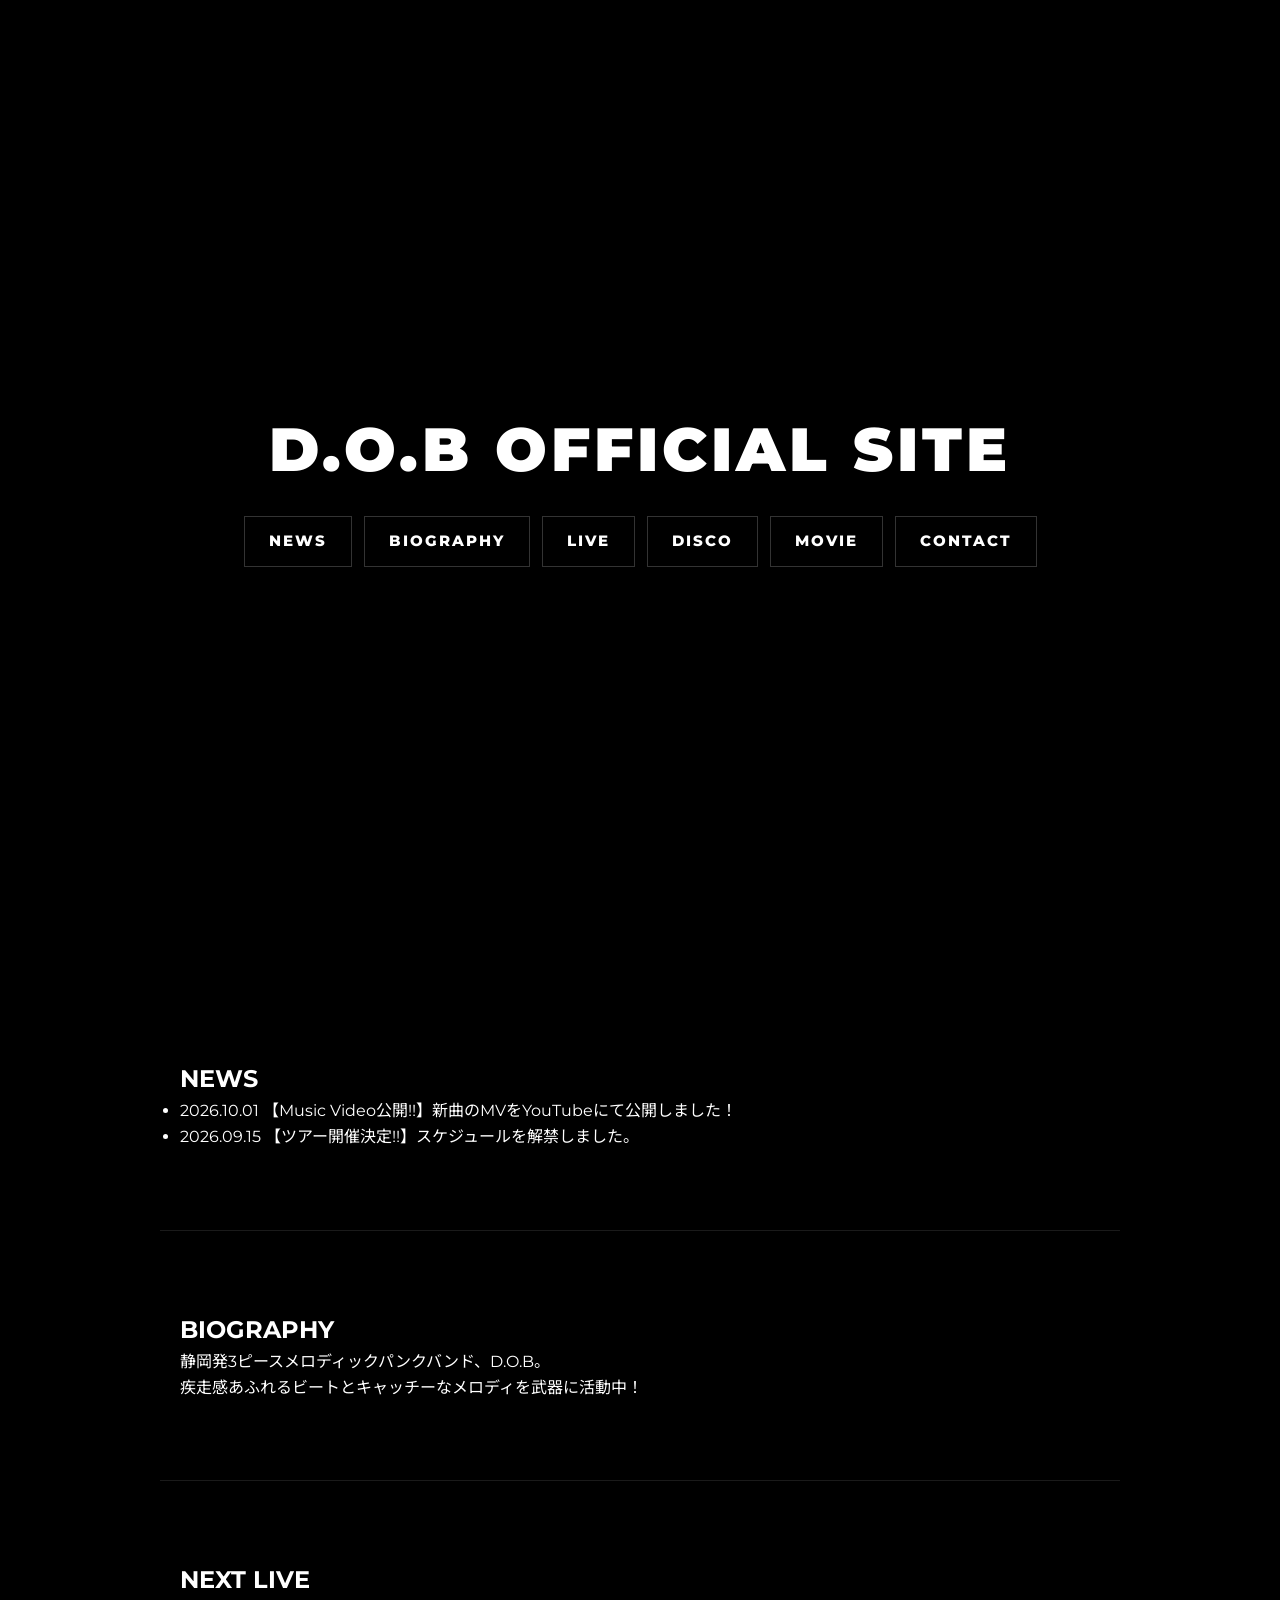
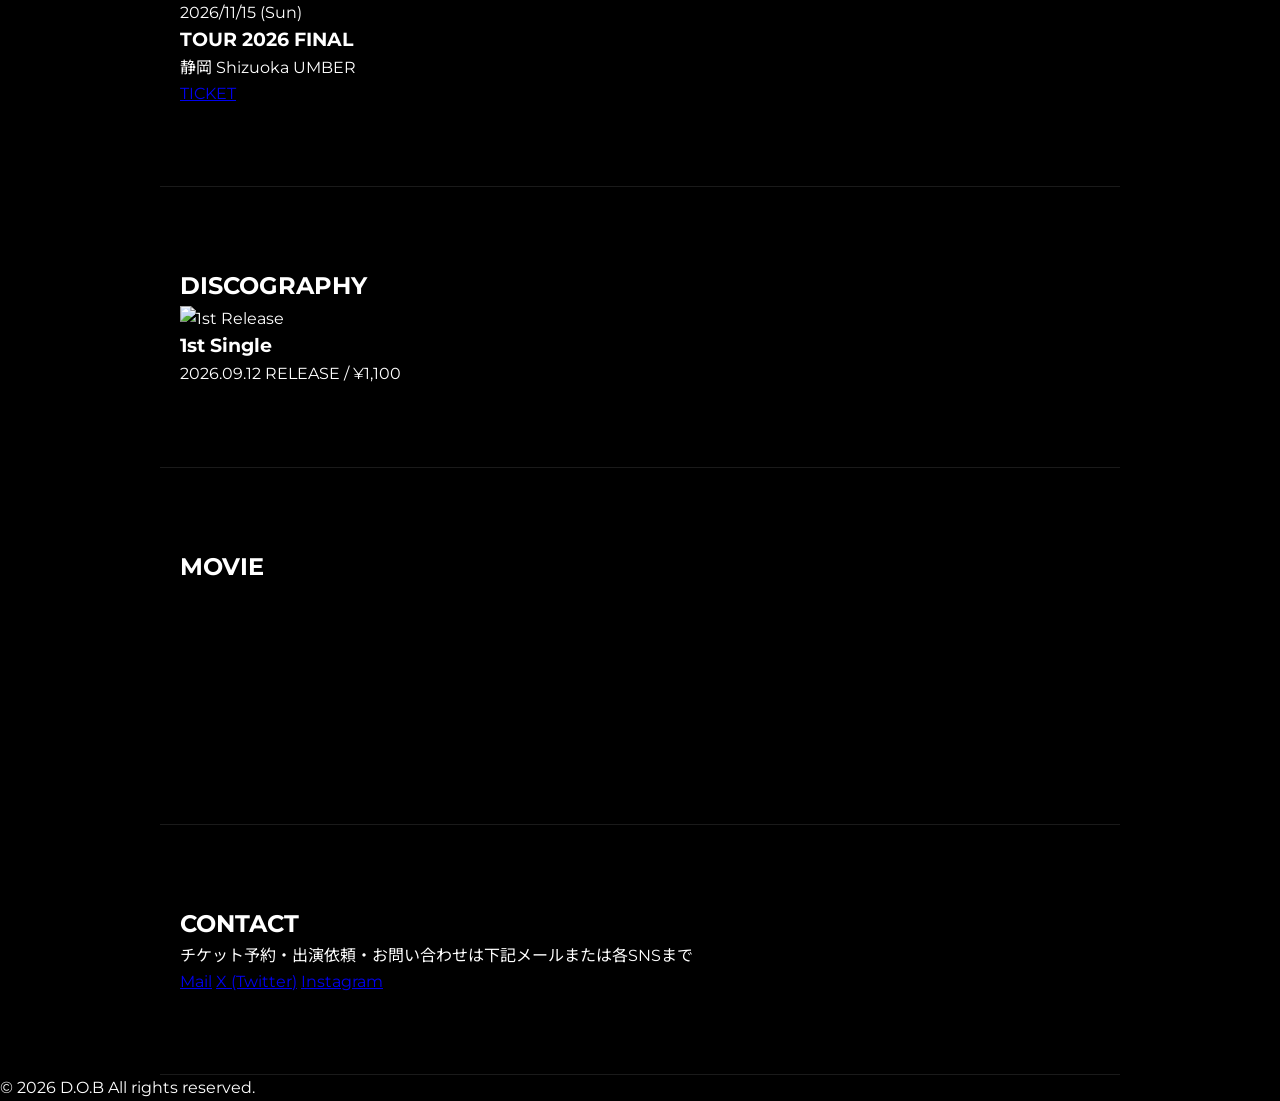
==== index.html @ 16e99653 "Add files via upload" ====
<!DOCTYPE html>
<html lang="ja">
<head>
  <meta charset="UTF-8">
  <meta name="viewport" content="width=device-width, initial-scale=1.0">
  <title>D.O.B OFFICIAL SITE</title>
  <link rel="stylesheet" href="style.css">
  <!-- Google Fonts -->
  <link rel="preconnect" href="https://fonts.googleapis.com">
  <link rel="preconnect" href="https://fonts.gstatic.com" crossorigin>
  <link href="https://fonts.googleapis.com/css2?family=Montserrat:wght@800;900&family=Noto+Sans+JP:wght@500;700&display=swap" rel="stylesheet">
</head>
<body>

  <!-- メインビジュアル（大きなバンド名 ＋ 直下に四角い黒ボタンメニュー） -->
  <section class="top-hero">
    <div class="top-content">
      <!-- メインビジュアル -->
  <section class="top-hero">
    <div class="top-content">
      <!-- 1. 一番上：D.O.B Official Site -->
      <h1 class="main-title">D.O.B Official Site</h1>
      
      <!-- 2. 直下の四角い黒ボタンメニュー -->
      <nav class="main-nav">
        <ul>
          <li><a href="#news">NEWS</a></li>
          <li><a href="#bio">BIOGRAPHY</a></li>
          <li><a href="#live">LIVE</a></li>
          <li><a href="#disco">DISCO</a></li>
          <li><a href="#movie">MOVIE</a></li>
          <li><a href="#contact">CONTACT</a></li>
        </ul>
      </nav>
    </div>
  </section>
      </nav>
    </div>
  </section>

  <!-- NEWS セクション -->
  <section id="news" class="section-container">
    <h2 class="section-title">NEWS</h2>
    <ul class="news-list">
      <li>
        <span class="news-date">2026.10.01</span>
        <span class="news-text">【Music Video公開!!】新曲のMVをYouTubeにて公開しました！</span>
      </li>
      <li>
        <span class="news-date">2026.09.15</span>
        <span class="news-text">【ツアー開催決定!!】スケジュールを解禁しました。</span>
      </li>
    </ul>
  </section>

  <!-- BIOGRAPHY セクション -->
  <section id="bio" class="section-container">
    <h2 class="section-title">BIOGRAPHY</h2>
    <p class="bio-text">
      静岡発3ピースメロディックパンクバンド、D.O.B。<br>
      疾走感あふれるビートとキャッチーなメロディを武器に活動中！
    </p>
  </section>

  <!-- LIVE SCHEDULE セクション -->
  <section id="live" class="section-container">
    <h2 class="section-title">NEXT LIVE</h2>
    <div class="live-list">
      <div class="live-item">
        <div class="live-date">2026/11/15 (Sun)</div>
        <div class="live-details">
          <h3>TOUR 2026 FINAL</h3>
          <p>静岡 Shizuoka UMBER</p>
        </div>
        <a href="mailto:your-band-email@example.com?subject=チケット予約:11/15 静岡UMBER" class="ticket-btn">TICKET</a>
      </div>
    </div>
  </section>

  <!-- DISCOGRAPHY セクション -->
  <section id="disco" class="section-container">
    <h2 class="section-title">DISCOGRAPHY</h2>
    <div class="disco-grid">
      <div class="disco-card">
        <div class="disco-img">
          <img src="https://via.placeholder.com/300x300/222/fff?text=JK+ART" alt="1st Release">
        </div>
        <h3>1st Single</h3>
        <p class="disco-info">2026.09.12 RELEASE / ¥1,100</p>
      </div>
    </div>
  </section>

  <!-- MOVIE セクション -->
  <section id="movie" class="section-container">
    <h2 class="section-title">MOVIE</h2>
    <div class="video-wrapper">
      <iframe src="https://www.youtube.com/embed/dQw4w9WgXcQ" title="YouTube video player" frameborder="0" allow="accelerometer; autoplay; clipboard-write; encrypted-media; gyroscope; picture-in-picture" allowfullscreen></iframe>
    </div>
  </section>

  <!-- CONTACT セクション -->
  <section id="contact" class="section-container">
    <h2 class="section-title">CONTACT</h2>
    <p class="contact-desc">チケット予約・出演依頼・お問い合わせは下記メールまたは各SNSまで</p>
    <div class="contact-links">
      <a href="mailto:dob.shizuoka@gmail.com" class="btn">Mail</a>
      <a href="https://twitter.com" target="_blank" class="btn">X (Twitter)</a>
      <a href="https://instagram.com" target="_blank" class="btn">Instagram</a>
    </div>
  </section>

  <!-- フッター -->
  <footer>
    <p>&copy; 2026 D.O.B All rights reserved.</p>
  </footer>

</body>
</html>
---- style.css ----
/* トップエリア（画面の上半分に配置を設定） */
.top-hero {
  min-height: 50vh;           /* 画面の高さの「半分（50%）」をベースにする */
  display: flex;
  flex-direction: column;
  justify-content: flex-end;   /* 半分エリアの中の下側に寄せる（＝画面全体で見るとちょうど上半分の中央あたりに来る） */
  align-items: center;
  text-align: center;
  background-color: #000000;
  padding-bottom: 40px;       /* 下との余白 */
  padding-top: 60px;          /* 画面の一番上からの余白 */
  box-sizing: border-box;
}

.top-content {
  display: flex;
  flex-direction: column;
  align-items: center;
  justify-content: center;
  width: 100%;
  max-width: 1000px;
  background: transparent;
}
/* 中央に置くタイトル文字（文字色を白色に固定） */
.main-title {
  color: #ffffff; /* ★ここを真っ白に指定★ */
  font-size: 3.8rem;
  font-weight: 900;
  letter-spacing: 4px;
  line-height: 1.2;
  text-transform: uppercase;
  margin: 0 0 30px 0;
  text-align: center;
}

/* スマホ用の文字サイズ・余白調整 */
@media (max-width: 768px) {
  .main-title {
    font-size: 2.2rem;
    letter-spacing: 2px;
    margin-bottom: 20px;
  }
}
/* バンド名の直下に並ぶメニュー */
.main-nav ul {
  display: flex;
  flex-wrap: wrap;
  justify-content: center;
  list-style: none; /* リストの点（・）を完全に消す */
  gap: 12px;       /* 四角ボタン同士の間隔 */
  padding: 0;
}

/* 四角い黒背景のボタンデザイン */
.main-nav a {
  display: block;
  background-color: #000000; /* 四角の背景を黒に */
  color: #ffffff;            /* 文字を白に */
  border: 1px solid #333333; /* うっすら枠線をつけて引き締める */
  padding: 12px 24px;        /* 四角の縦横の余白（大きさ） */
  font-size: 0.95rem;
  font-weight: 800;
  letter-spacing: 2px;
  text-decoration: none;
  transition: all 0.2s ease;
}

/* マウスを乗せた時（ホバー時）の動き */
.main-nav a:hover {
  background-color: #e60012; /* ホバー時に背景を赤にする（お好みで#ffffffにして白黒反転にしてもOK） */
  border-color: #e60012;
  color: #ffffff;
}

/* スマホ表示の調整 */
@media (max-width: 768px) {
  .main-nav ul {
    gap: 8px;
  }

  .main-nav a {
    padding: 8px 14px;
    font-size: 0.8rem;
    letter-spacing: 1px;
  }
}
/* サイト全体のリセット & 背景を完全な真っ黒に */
* {
  margin: 0;
  padding: 0;
  box-sizing: border-box;
}

body {
  background-color: #000000; /* ★ページ全体の背景を完全に黒★ */
  color: #ffffff;
  font-family: 'Montserrat', 'Noto Sans JP', sans-serif;
  line-height: 1.6;
}

/* トップエリア（画面中央配置） */
.top-hero {
  min-height: 100vh;
  display: flex;
  flex-direction: column;
  justify-content: center;
  align-items: center;
  text-align: center;
  background-color: #000000; /* ★ここもグラデーションを消して真っ黒★ */
  padding: 40px 20px;
}

.top-content {
  display: flex;
  flex-direction: column;
  align-items: center;
  justify-content: center;
  width: 100%;
  max-width: 1000px;
  background: transparent; /* ★中央の枠（四角い影）を透明にする★ */
}

/* タイトル文字 */
.main-title {
  color: #ffffff;
  font-size: 3.8rem;
  font-weight: 900;
  letter-spacing: 4px;
  line-height: 1.2;
  text-transform: uppercase;
  margin: 0 0 30px 0;
  text-align: center;
}

/* その他のセクション（NEWSやLIVEなど）もすべて真っ黒背景に統一 */
.section-container {
  max-width: 960px;
  margin: 0 auto;
  padding: 80px 20px;
  background-color: #000000;
  border-bottom: 1px solid #1a1a1a; /* セクション間の控えめな区切り線 */
}
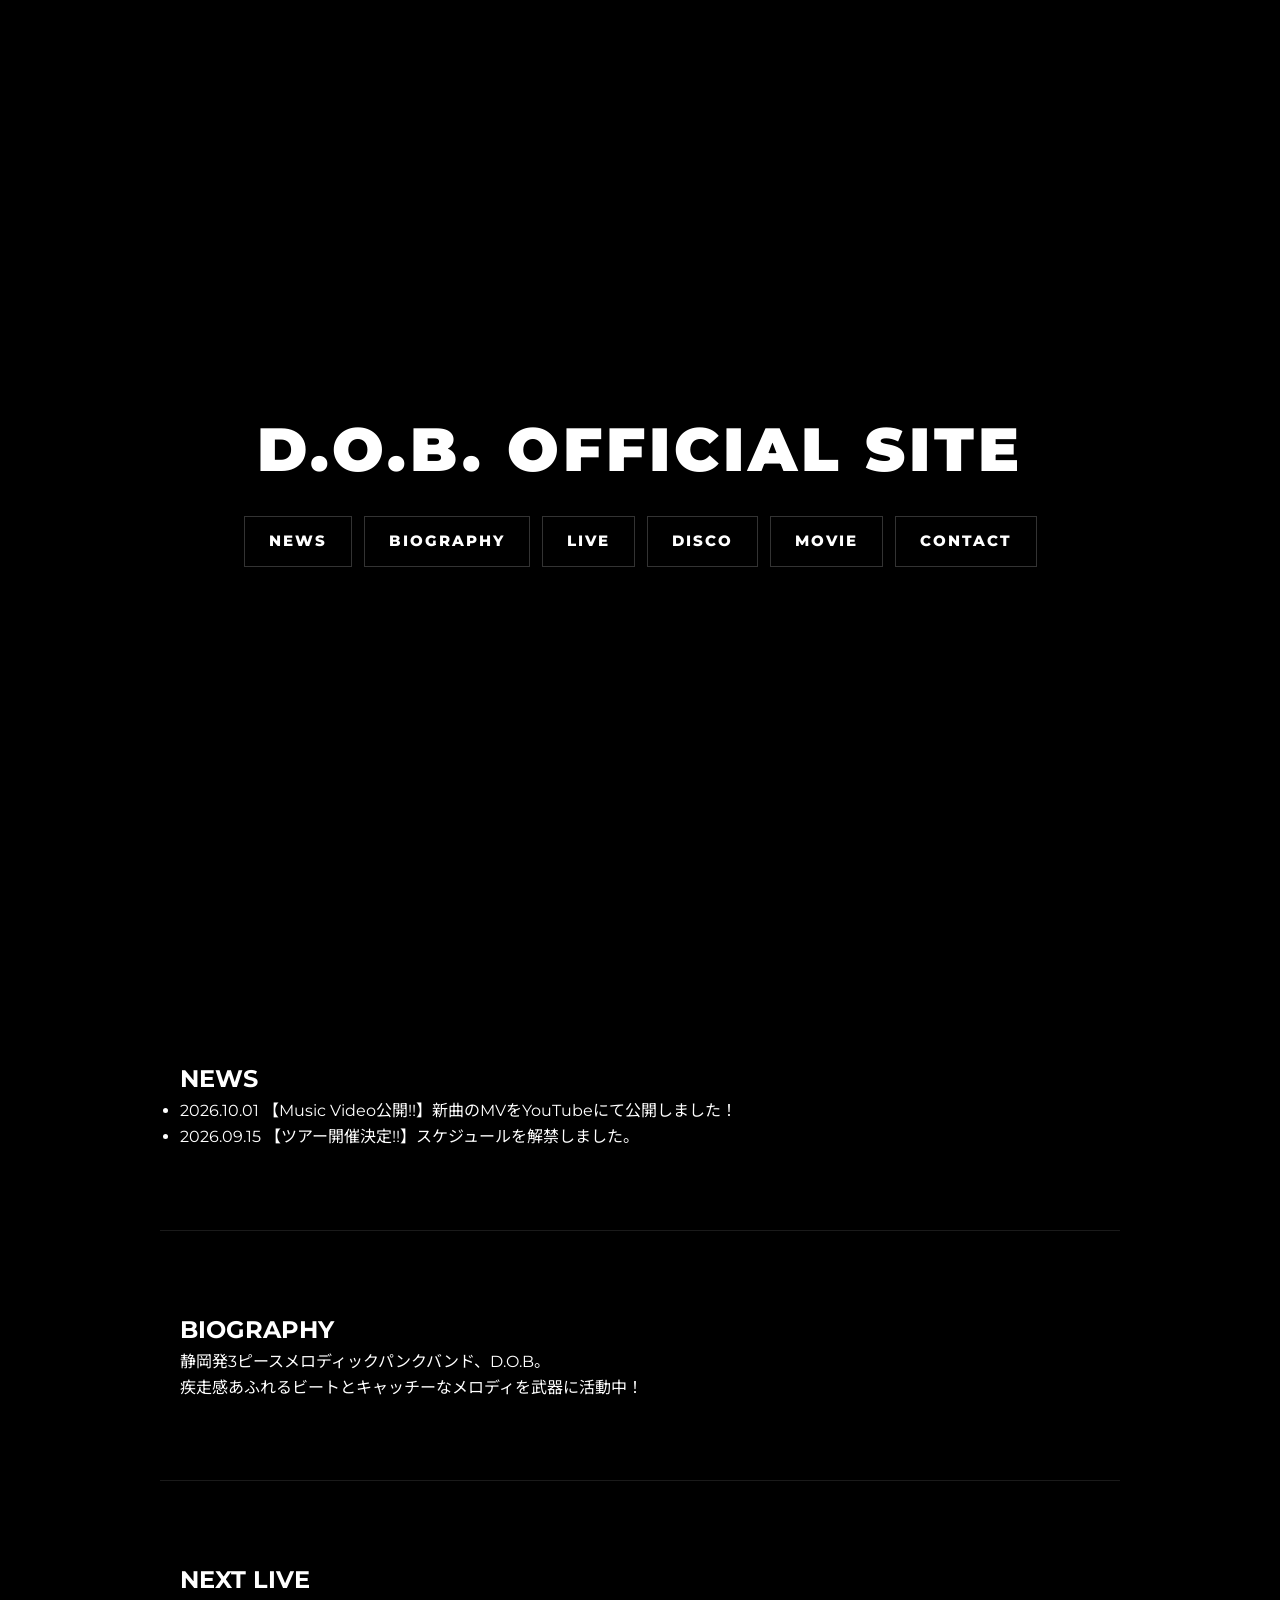
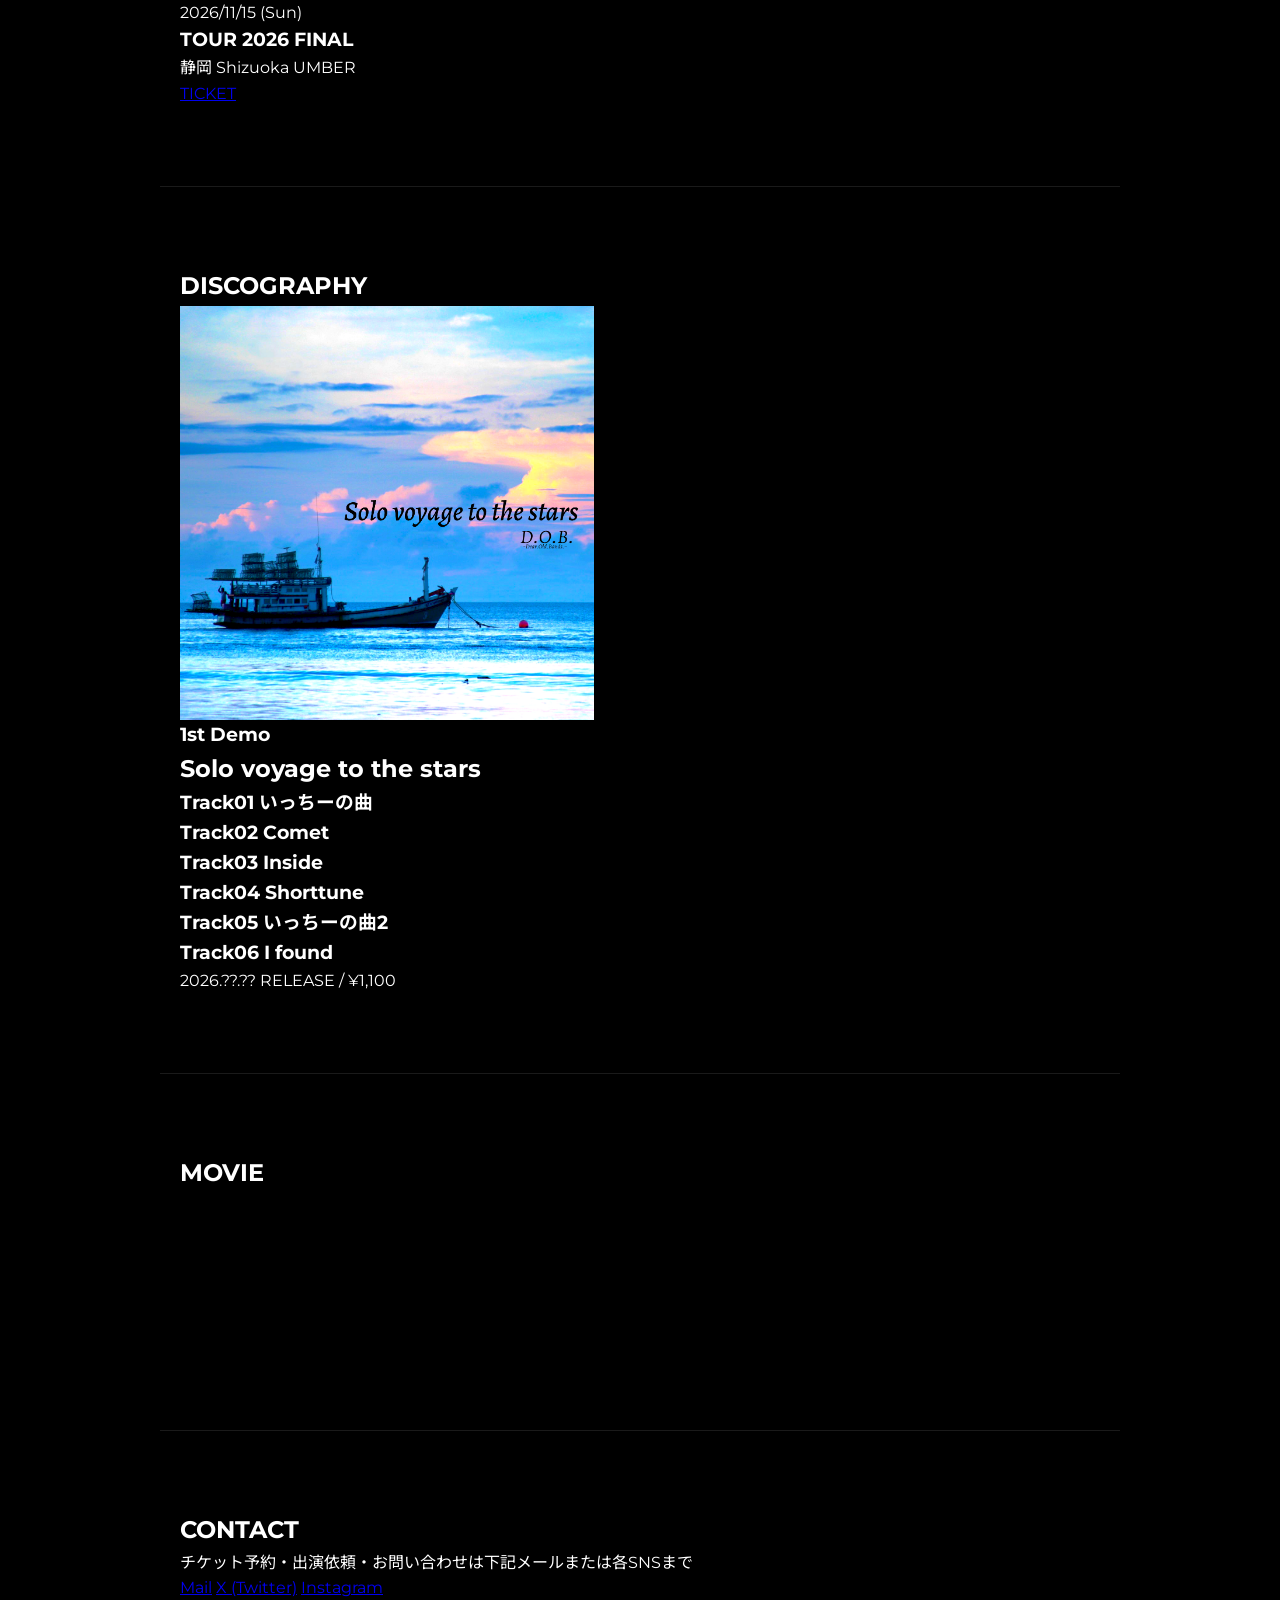
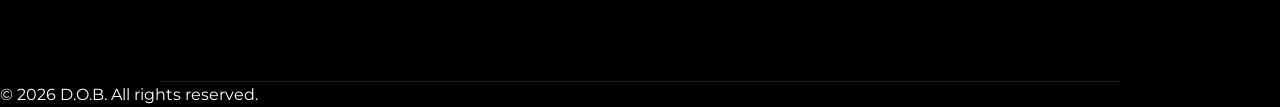
==== commit 55556257: "トラックリスト追加 トラックリスト追加" ====
--- a/index.html
+++ b/index.html
@@ -19,7 +19,7 @@
   <section class="top-hero">
     <div class="top-content">
       <!-- 1. 一番上：D.O.B Official Site -->
-      <h1 class="main-title">D.O.B Official Site</h1>
+      <h1 class="main-title">D.O.B. Official Site</h1>
       
       <!-- 2. 直下の四角い黒ボタンメニュー -->
       <nav class="main-nav">
@@ -83,10 +83,23 @@
     <div class="disco-grid">
       <div class="disco-card">
         <div class="disco-img">
-          <img src="https://via.placeholder.com/300x300/222/fff?text=JK+ART" alt="1st Release">
+          <img src="1stdeemo_title_voyage.png" alt="1st demo">
         </div>
-        <h3>1st Single</h3>
-        <p class="disco-info">2026.09.12 RELEASE / ¥1,100</p>
+        <h3>1st Demo</h3>
+        <h1>Solo voyage to the stars</h1>
+
+<!-- トラックリスト全体を囲むグループを追加 -->
+<div class="track-list">
+  <h3>Track01 <span>いっちーの曲</span></h3>
+  <h3>Track02 <span>Comet</span></h3>
+  <h3>Track03 <span>Inside</span></h3>
+  <h3>Track04 <span>Shorttune</span></h3>
+  <h3>Track05 <span>いっちーの曲2</span></h3>
+  <h3>Track06 <span>I found</span></h3>
+</div>
+
+
+        <p class="disco-info">2026.??.?? RELEASE / ¥1,100</p>
       </div>
     </div>
   </section>
@@ -95,7 +108,7 @@
   <section id="movie" class="section-container">
     <h2 class="section-title">MOVIE</h2>
     <div class="video-wrapper">
-      <iframe src="https://www.youtube.com/embed/dQw4w9WgXcQ" title="YouTube video player" frameborder="0" allow="accelerometer; autoplay; clipboard-write; encrypted-media; gyroscope; picture-in-picture" allowfullscreen></iframe>
+      <iframe src="https://www.youtube.com/" title="YouTube video player" frameborder="0" allow="accelerometer; autoplay; clipboard-write; encrypted-media; gyroscope; picture-in-picture" allowfullscreen></iframe>
     </div>
   </section>
 
@@ -112,8 +125,8 @@
 
   <!-- フッター -->
   <footer>
-    <p>&copy; 2026 D.O.B All rights reserved.</p>
+    <p>&copy; 2026 D.O.B. All rights reserved.</p>
   </footer>
 
 </body>
-</html>+</html>
--- a/style.css
+++ b/style.css
@@ -139,4 +139,17 @@
   padding: 80px 20px;
   background-color: #000000;
   border-bottom: 1px solid #1a1a1a; /* セクション間の控えめな区切り線 */
+}
+
+/* 画面幅に合わせて綺麗に収める設定 */
+img {
+  max-width: 45%; /* 親要素からはみ出さない */
+  height: auto;    /* 縦横比を保つ */
+  display: block;
+}
+
+/* 特定の画像だけ大きさを変えたい場合 */
+.band-photo {
+  width: 80%;      /* 画面幅の80%にする */
+  margin: 0 auto;  /* 中央寄せ */
 }
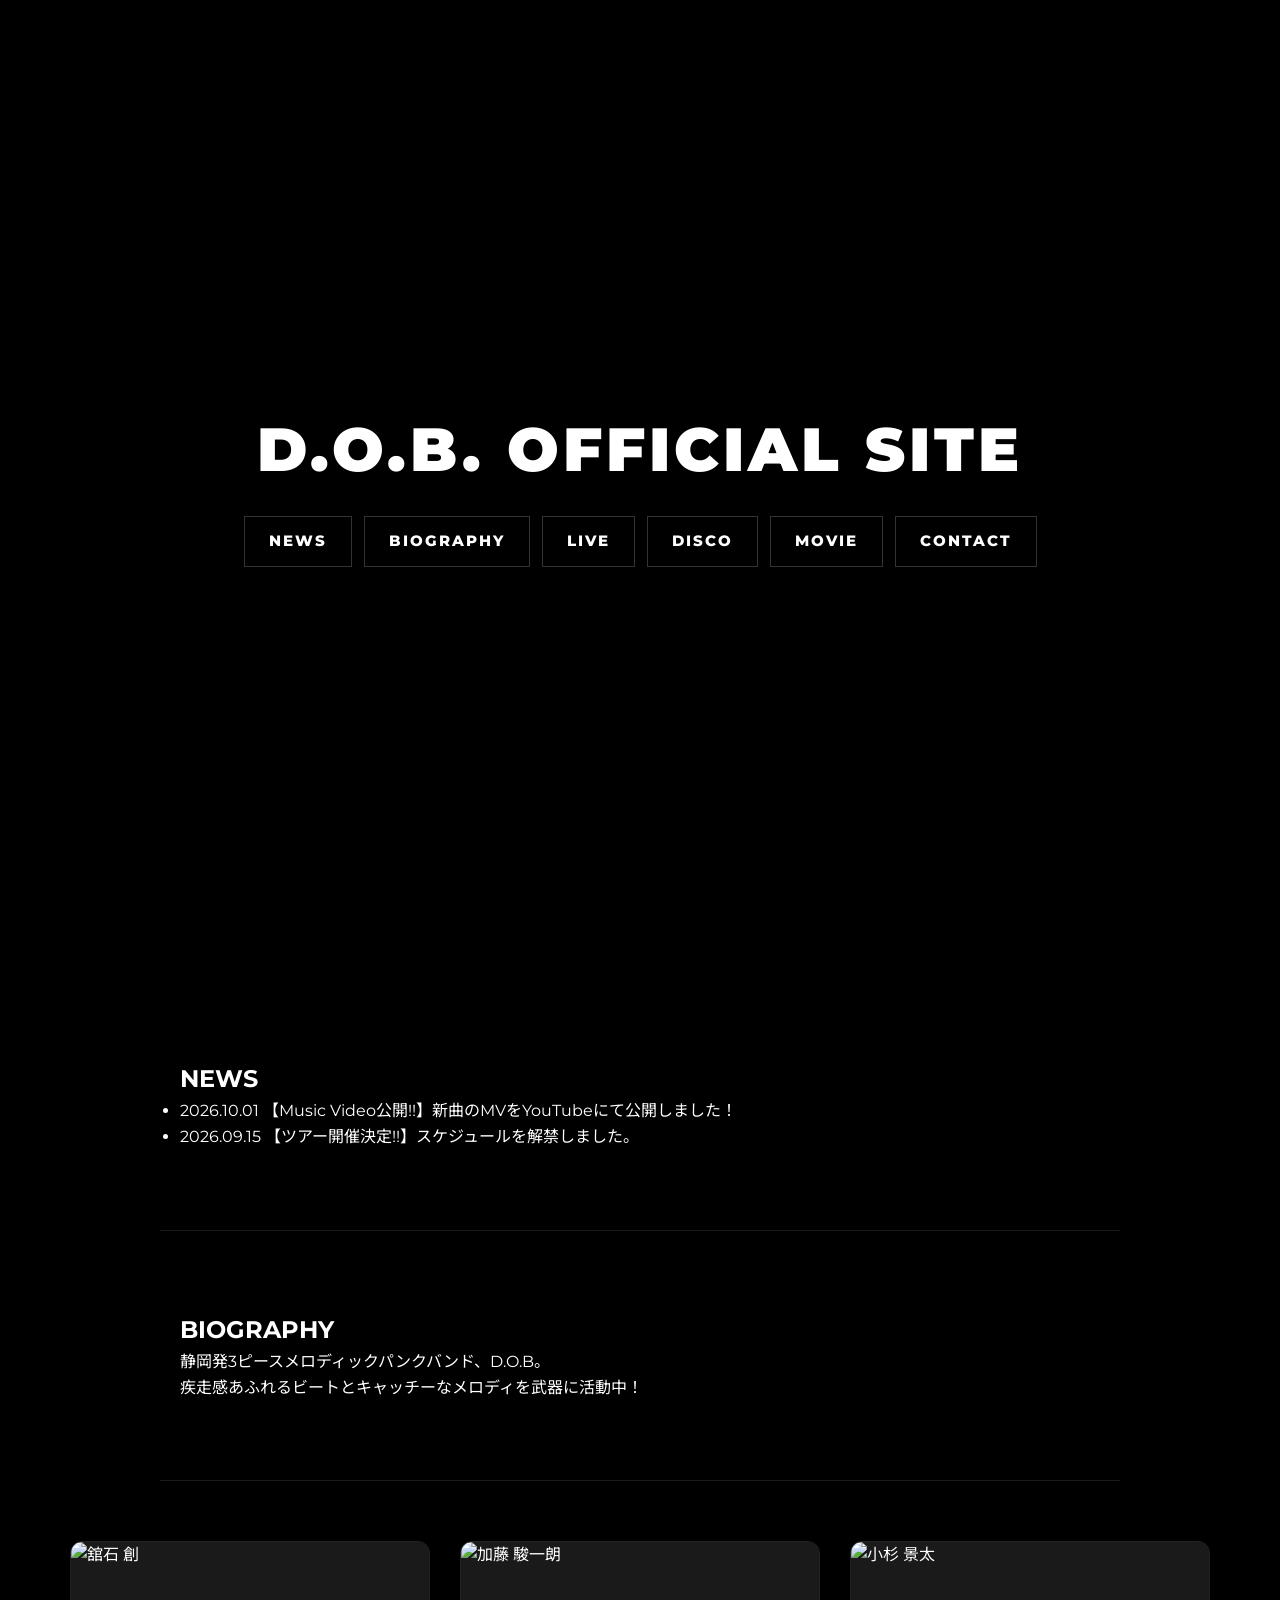
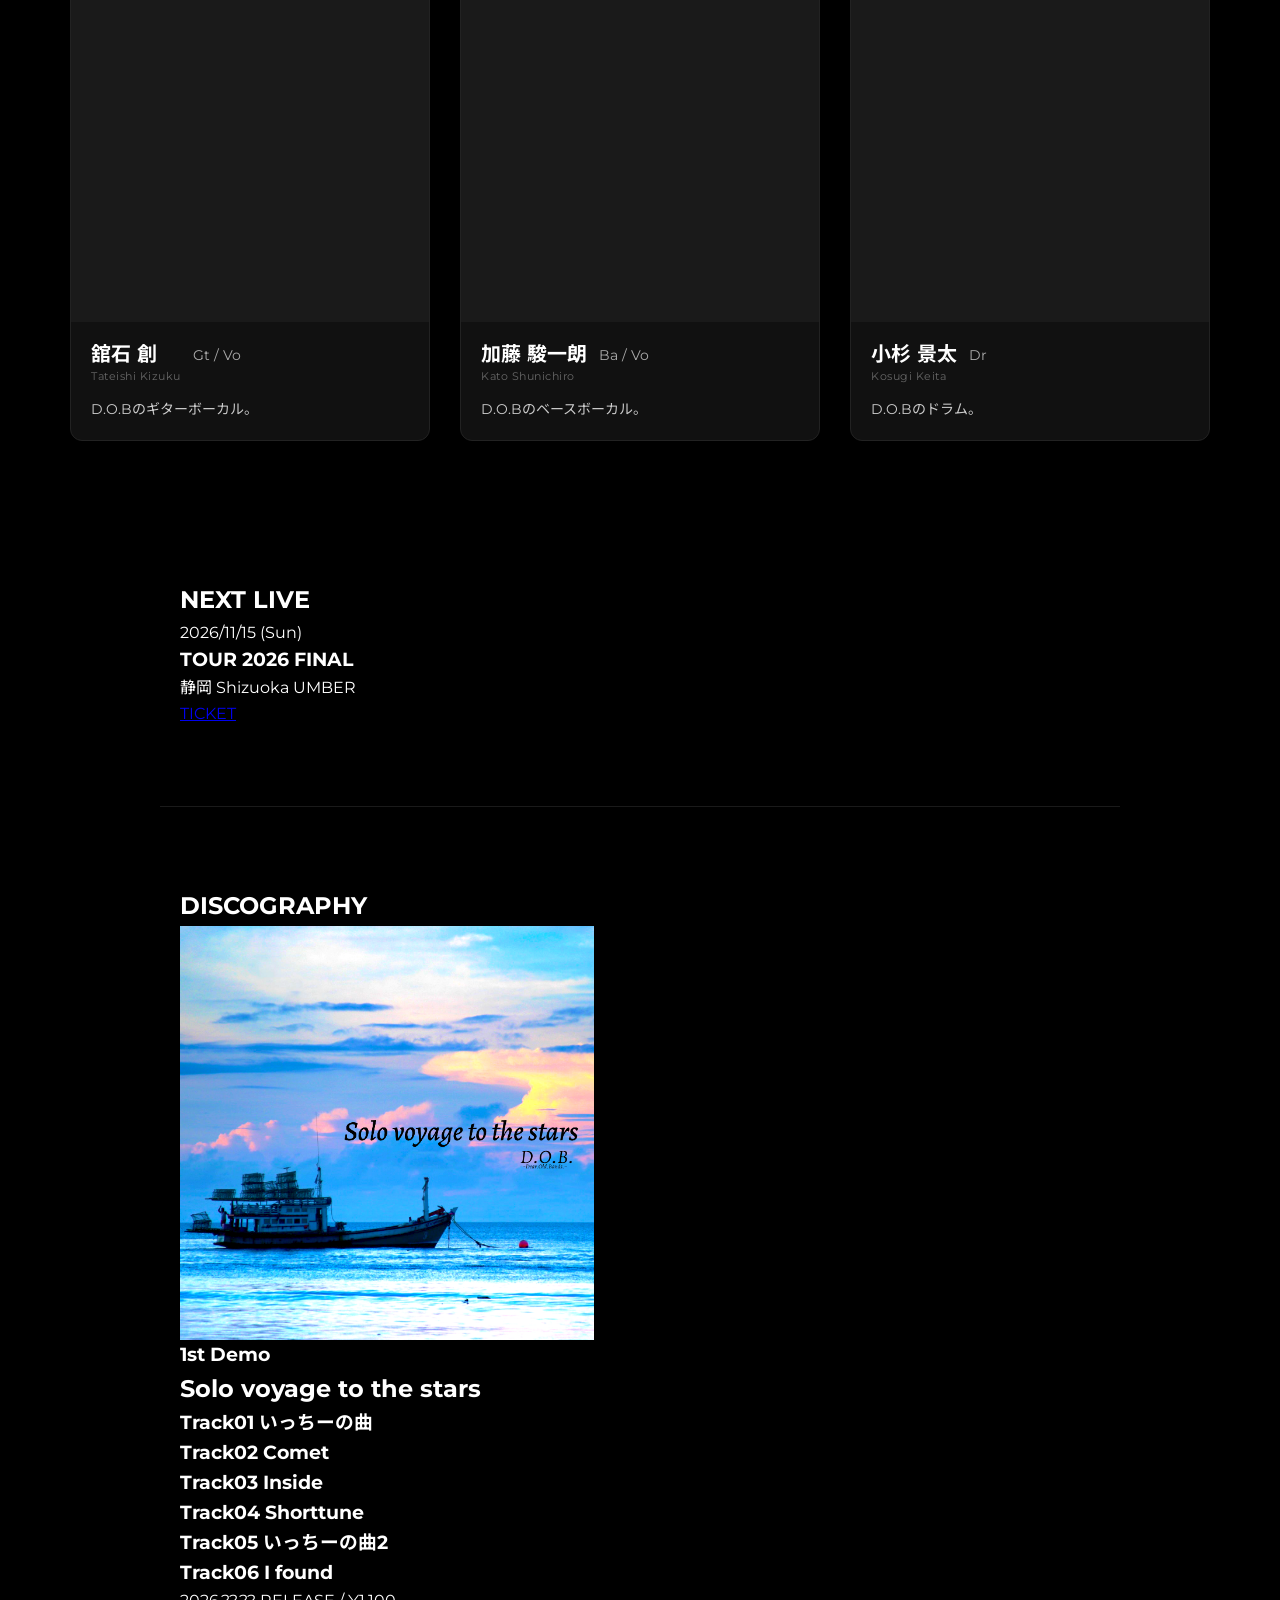
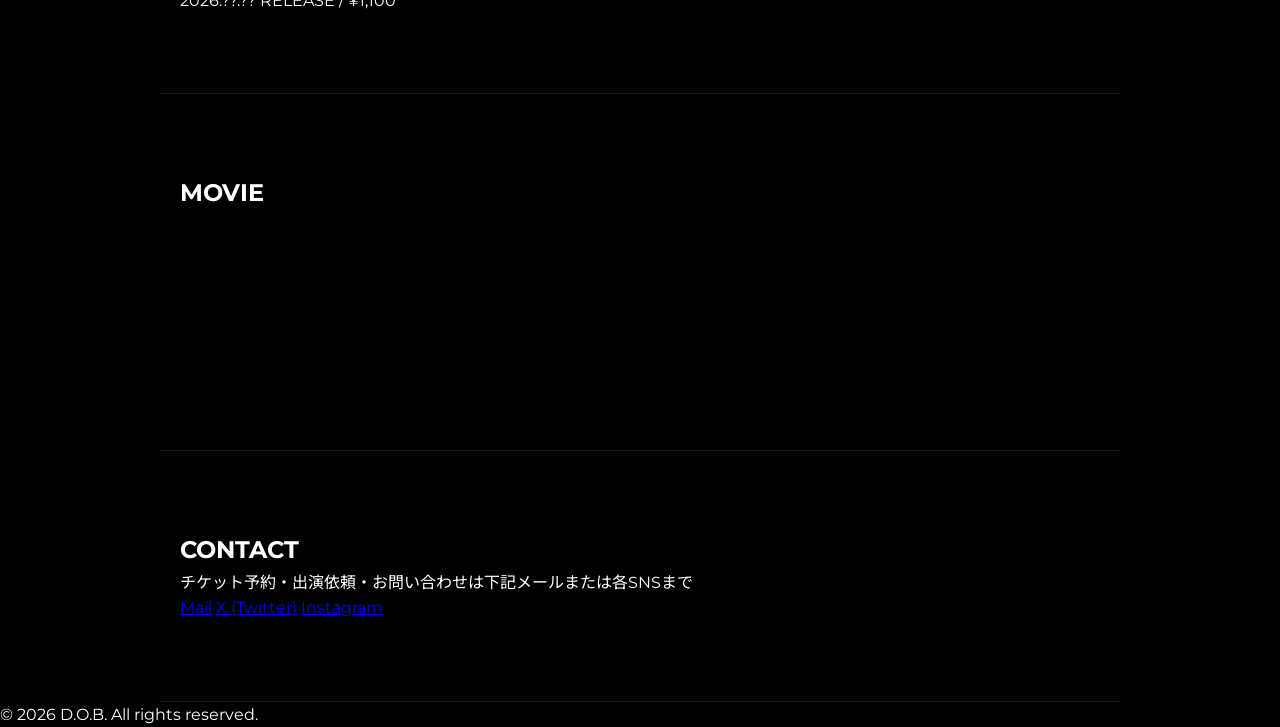
==== commit e259cd5f: "メンバー紹介追加" ====
--- a/index.html
+++ b/index.html
@@ -62,6 +62,63 @@
     </p>
   </section>
 
+<section class="member-section">
+  <div class="member-grid">
+
+    <!-- メンバー1 -->
+    <div class="member-card">
+      <!-- ↓ 画像を入れる枠組を追加 -->
+      <div class="member-img">
+        <img src="画像ファイルのパスまたはURL" alt="舘石 創">
+      </div>
+      <div class="member-info">
+        <div class="member-header">
+          <div class="name-group">
+            <h3>舘石 創</h3>
+            <span class="name-en">Tateishi Kizuku</span>
+          </div>
+          <span class="part">Gt / Vo</span>
+        </div>
+        <p class="member-bio">D.O.Bのギターボーカル。</p>
+      </div>
+    </div>
+
+    <!-- メンバー2 -->
+    <div class="member-card">
+      <div class="member-img">
+        <img src="画像ファイルのパスまたはURL" alt="加藤 駿一朗">
+      </div>
+      <div class="member-info">
+        <div class="member-header">
+          <div class="name-group">
+            <h3>加藤 駿一朗</h3>
+            <span class="name-en">Kato Shunichiro</span>
+          </div>
+          <span class="part">Ba / Vo</span>
+        </div>
+        <p class="member-bio">D.O.Bのベースボーカル。</p>
+      </div>
+    </div>
+
+    <!-- メンバー3 -->
+    <div class="member-card">
+      <div class="member-img">
+        <img src="画像ファイルのパスまたはURL" alt="小杉 景太">
+      </div>
+      <div class="member-info">
+        <div class="member-header">
+          <div class="name-group">
+            <h3>小杉 景太</h3>
+            <span class="name-en">Kosugi Keita</span>
+          </div>
+          <span class="part">Dr</span>
+        </div>
+        <p class="member-bio">D.O.Bのドラム。</p>
+      </div>
+    </div>
+
+  </div>
+</section>
   <!-- LIVE SCHEDULE セクション -->
   <section id="live" class="section-container">
     <h2 class="section-title">NEXT LIVE</h2>
--- a/style.css
+++ b/style.css
@@ -152,4 +152,95 @@
 .band-photo {
   width: 80%;      /* 画面幅の80%にする */
   margin: 0 auto;  /* 中央寄せ */
+}
+/* --- MEMBER SECTION ALL STYLES --- */
+
+.member-section {
+  padding: 60px 20px;
+  max-width: 1200px; /* 全体幅を少し広げます */
+  margin: 0 auto;
+}
+
+.member-grid {
+  display: flex;
+  flex-wrap: wrap;
+  gap: 30px;
+  justify-content: center;
+}
+
+/* カード自体の枠組み（大きめに調整） */
+.member-card {
+  flex: 1 1 300px;
+  max-width: 360px;             /* 横幅枠組みを大きめに設定 */
+  background-color: #111;       /* ダークグレー背景 */
+  border: 1px solid #222;       /* 薄い枠線 */
+  border-radius: 12px;          /* 角丸 */
+  overflow: hidden;
+  box-shadow: 0 4px 12px rgba(0, 0, 0, 0.5);
+}
+
+/* 画像を表示する枠組エリア */
+.member-img {
+  width: 100%;
+  height: 380px;                /* 画像枠の高さ（好みで 320px 〜 400px などに調整可） */
+  background-color: #1a1a1a;    /* 画像がない状態でも枠がわかるダミー色 */
+}
+
+/* 画像自体の収まり設定 */
+.member-img img {
+  width: 100%;
+  height: 100%;
+  object-fit: cover;            /* 縦横比を崩さず枠いっぱいに綺麗に収める設定 */
+  display: block;
+}
+
+/* カード内のテキストエリア */
+.member-info {
+  padding: 20px;
+}
+
+/* 名前グループとパート名を横並びにする */
+.member-header {
+  display: flex;
+  align-items: flex-start;
+  gap: 12px;
+  margin-bottom: 12px;
+}
+
+/* 漢字とローマ字読みを縦並びにする */
+.name-group {
+  display: flex;
+  flex-direction: column;
+}
+
+.name-group h3 {
+  margin: 0;
+  font-size: 20px;
+  font-weight: bold;
+  color: #fff;
+  line-height: 1.2;
+}
+
+/* 漢字の真下の薄いローマ字読み */
+.name-en {
+  font-size: 11px;
+  color: #666;
+  letter-spacing: 0.5px;
+  margin-top: 2px;
+}
+
+/* パート名（Gt / Vo など） */
+.member-info .part {
+  font-size: 14px;
+  color: #aaa;
+  font-weight: normal;
+  padding-top: 2px;
+}
+
+/* 説明文 */
+.member-bio {
+  font-size: 14px;
+  color: #ccc;
+  line-height: 1.6;
+  margin: 0;
 }
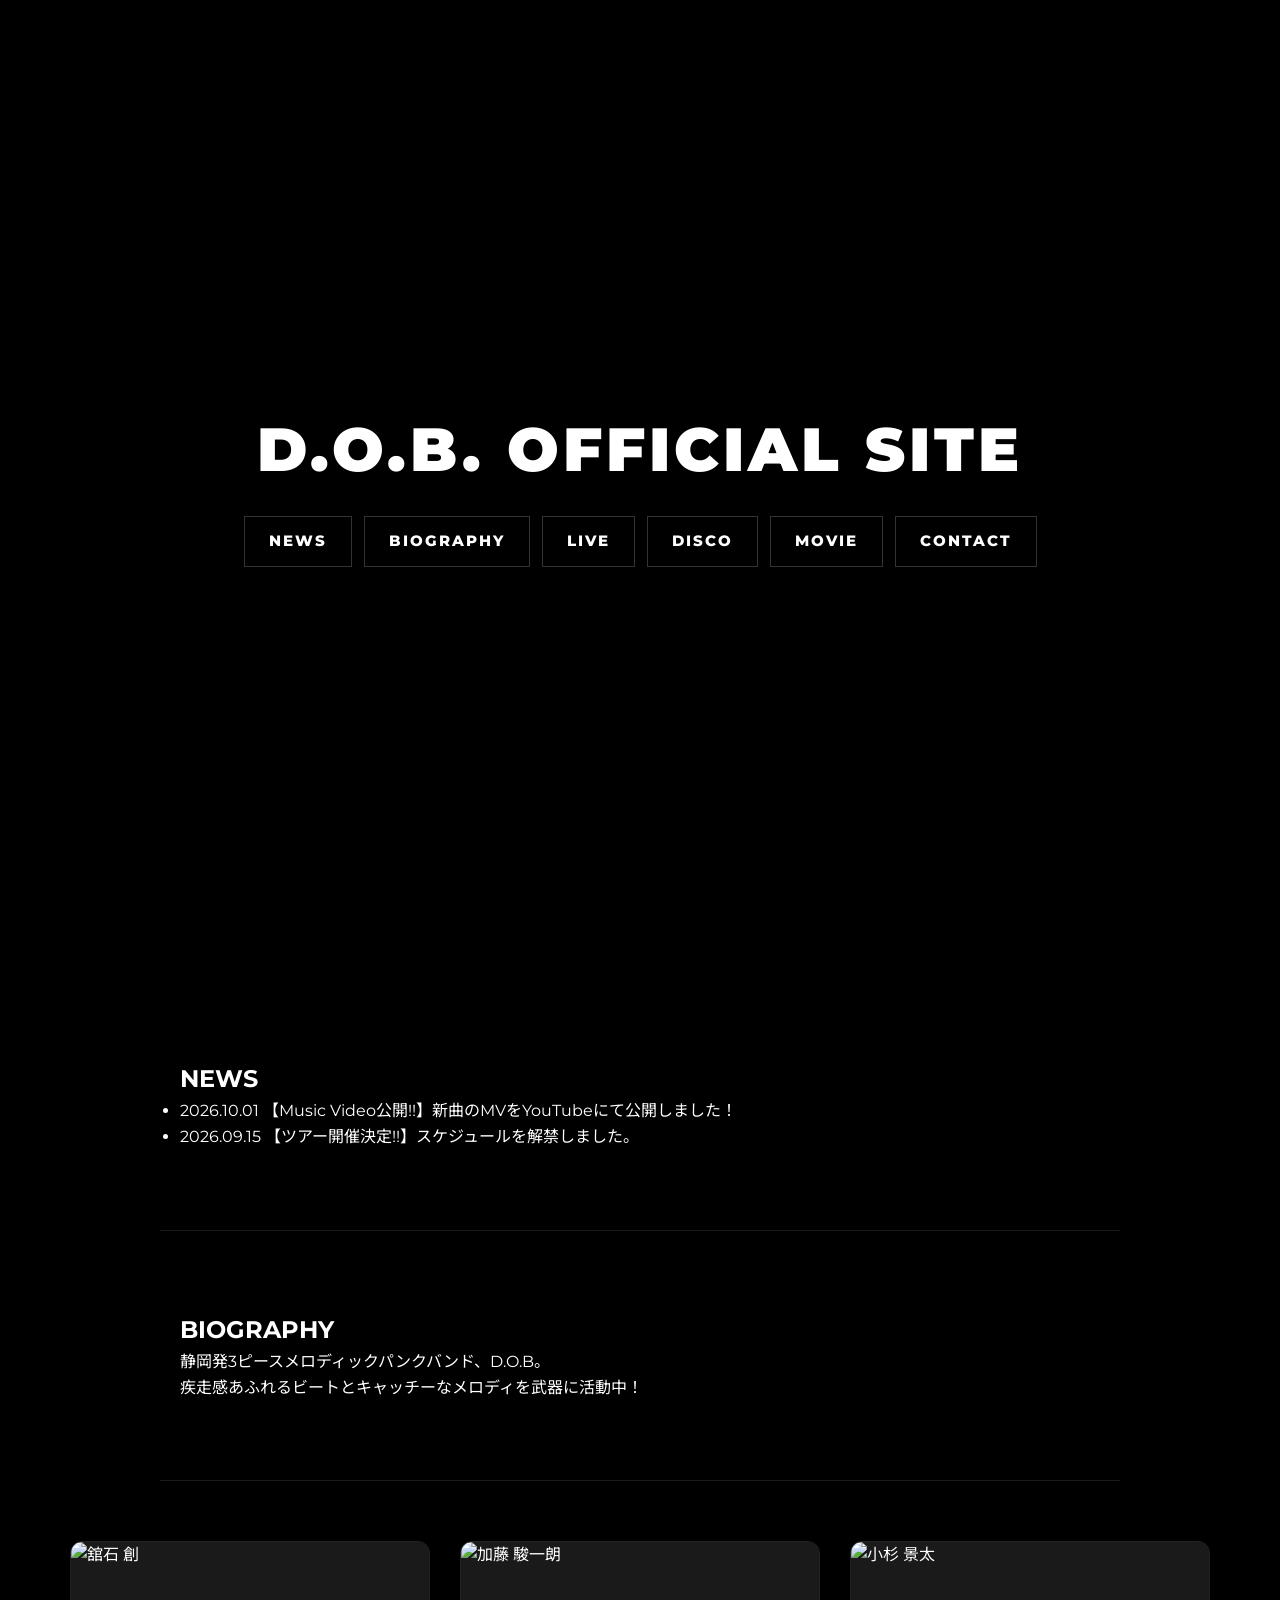
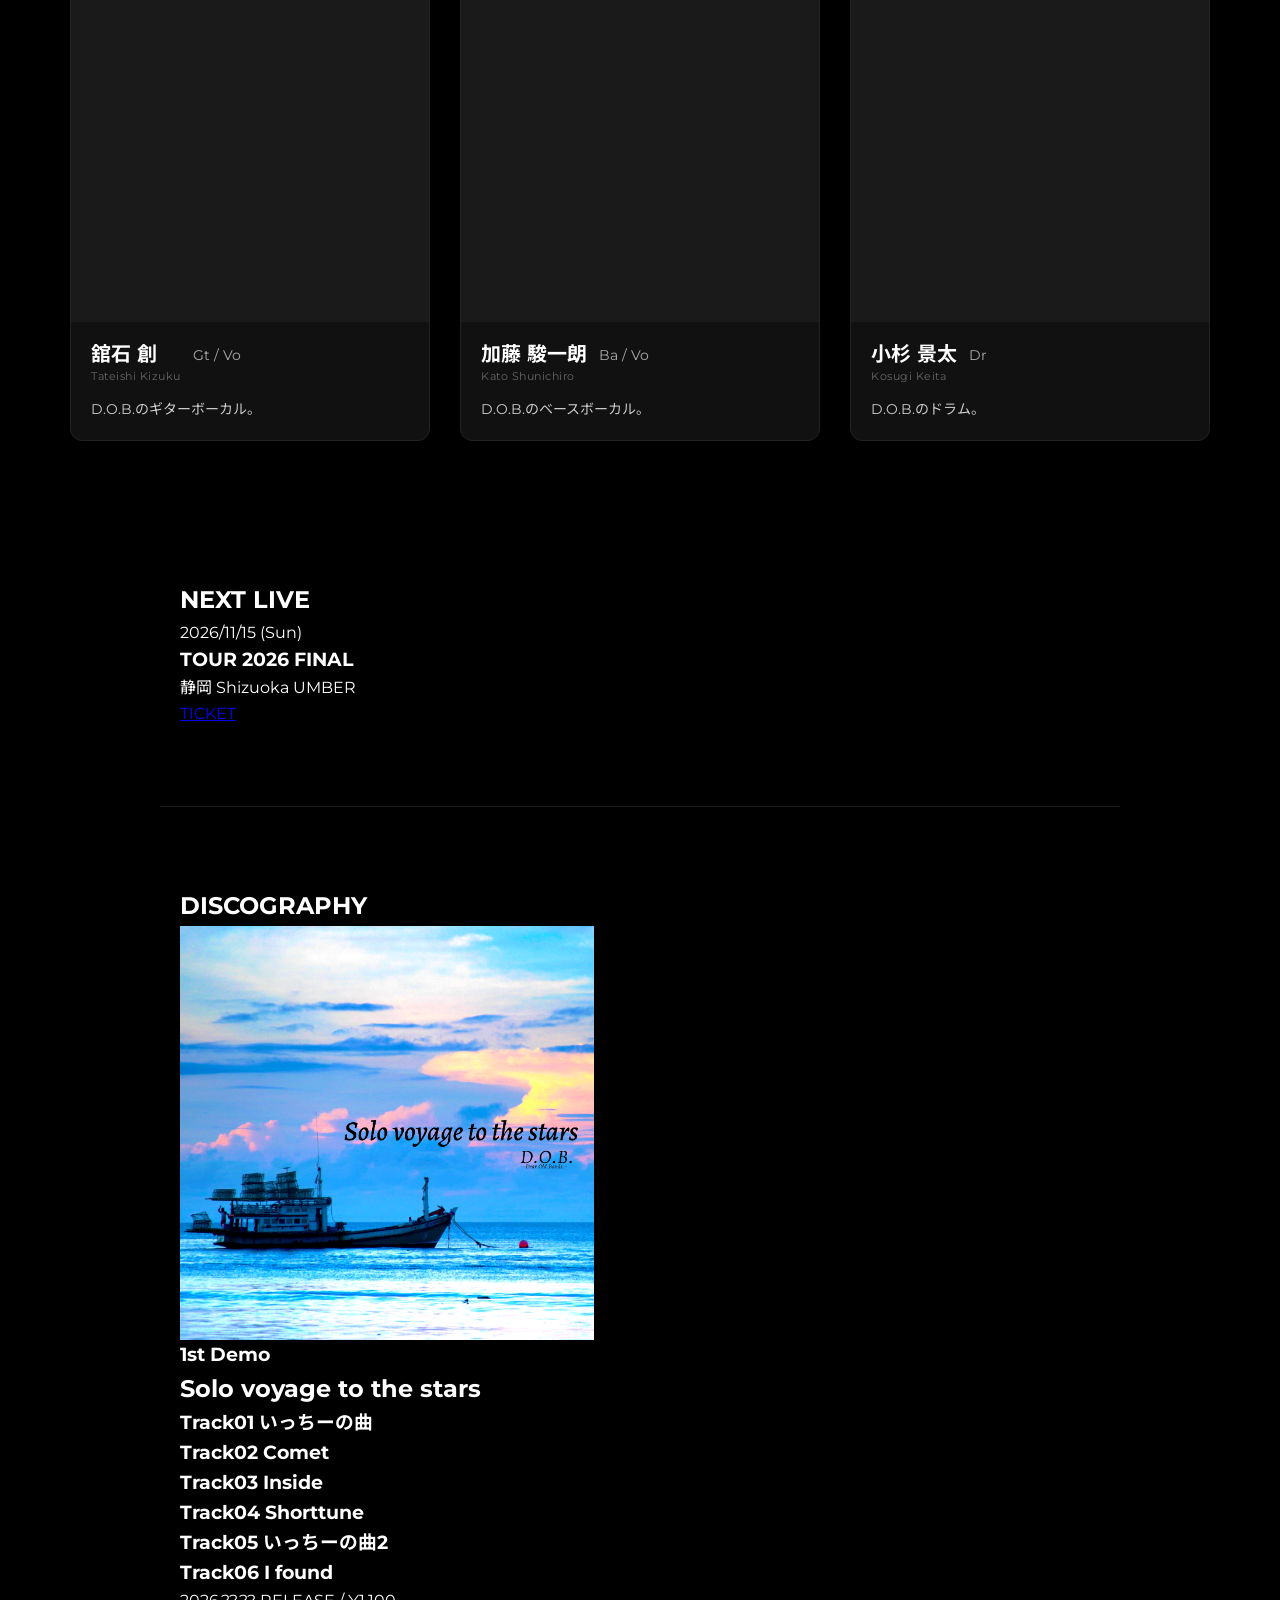
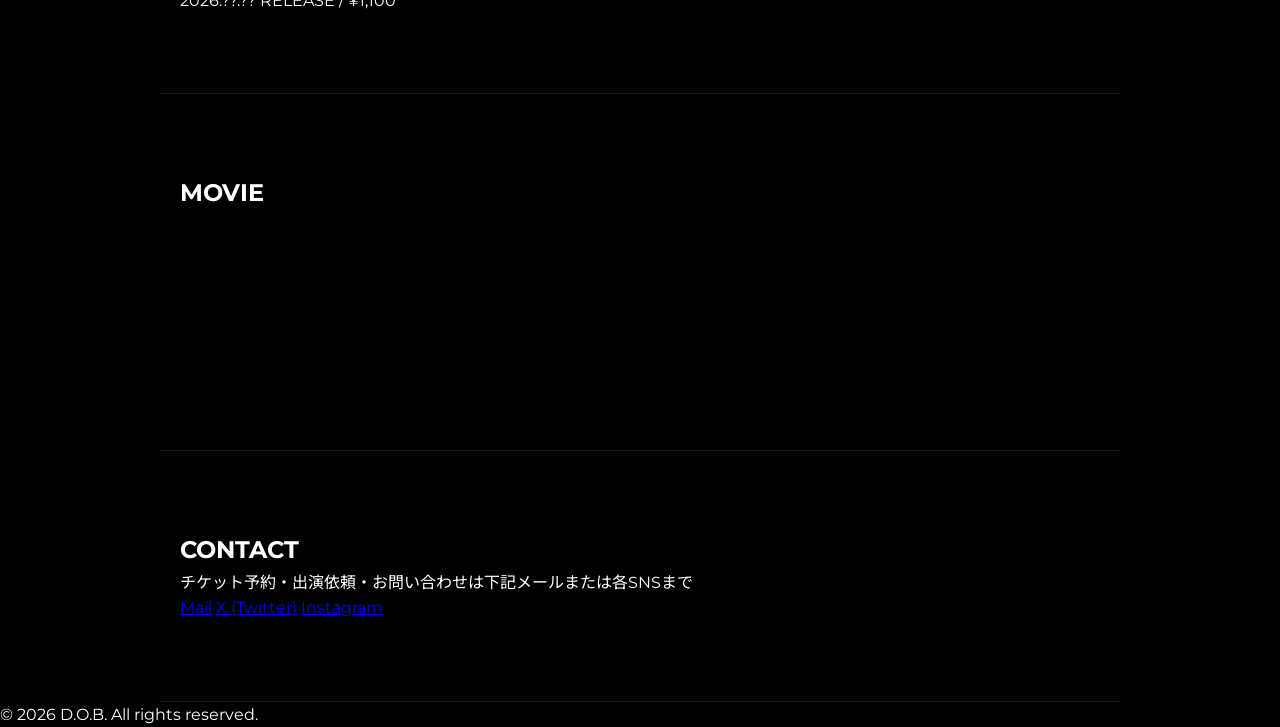
==== commit 81c213d6: "細かい修正" ====
--- a/index.html
+++ b/index.html
@@ -79,7 +79,7 @@
           </div>
           <span class="part">Gt / Vo</span>
         </div>
-        <p class="member-bio">D.O.Bのギターボーカル。</p>
+        <p class="member-bio">D.O.B.のギターボーカル。</p>
       </div>
     </div>
 
@@ -96,7 +96,7 @@
           </div>
           <span class="part">Ba / Vo</span>
         </div>
-        <p class="member-bio">D.O.Bのベースボーカル。</p>
+        <p class="member-bio">D.O.B.のベースボーカル。</p>
       </div>
     </div>
 
@@ -113,7 +113,7 @@
           </div>
           <span class="part">Dr</span>
         </div>
-        <p class="member-bio">D.O.Bのドラム。</p>
+        <p class="member-bio">D.O.B.のドラム。</p>
       </div>
     </div>
 
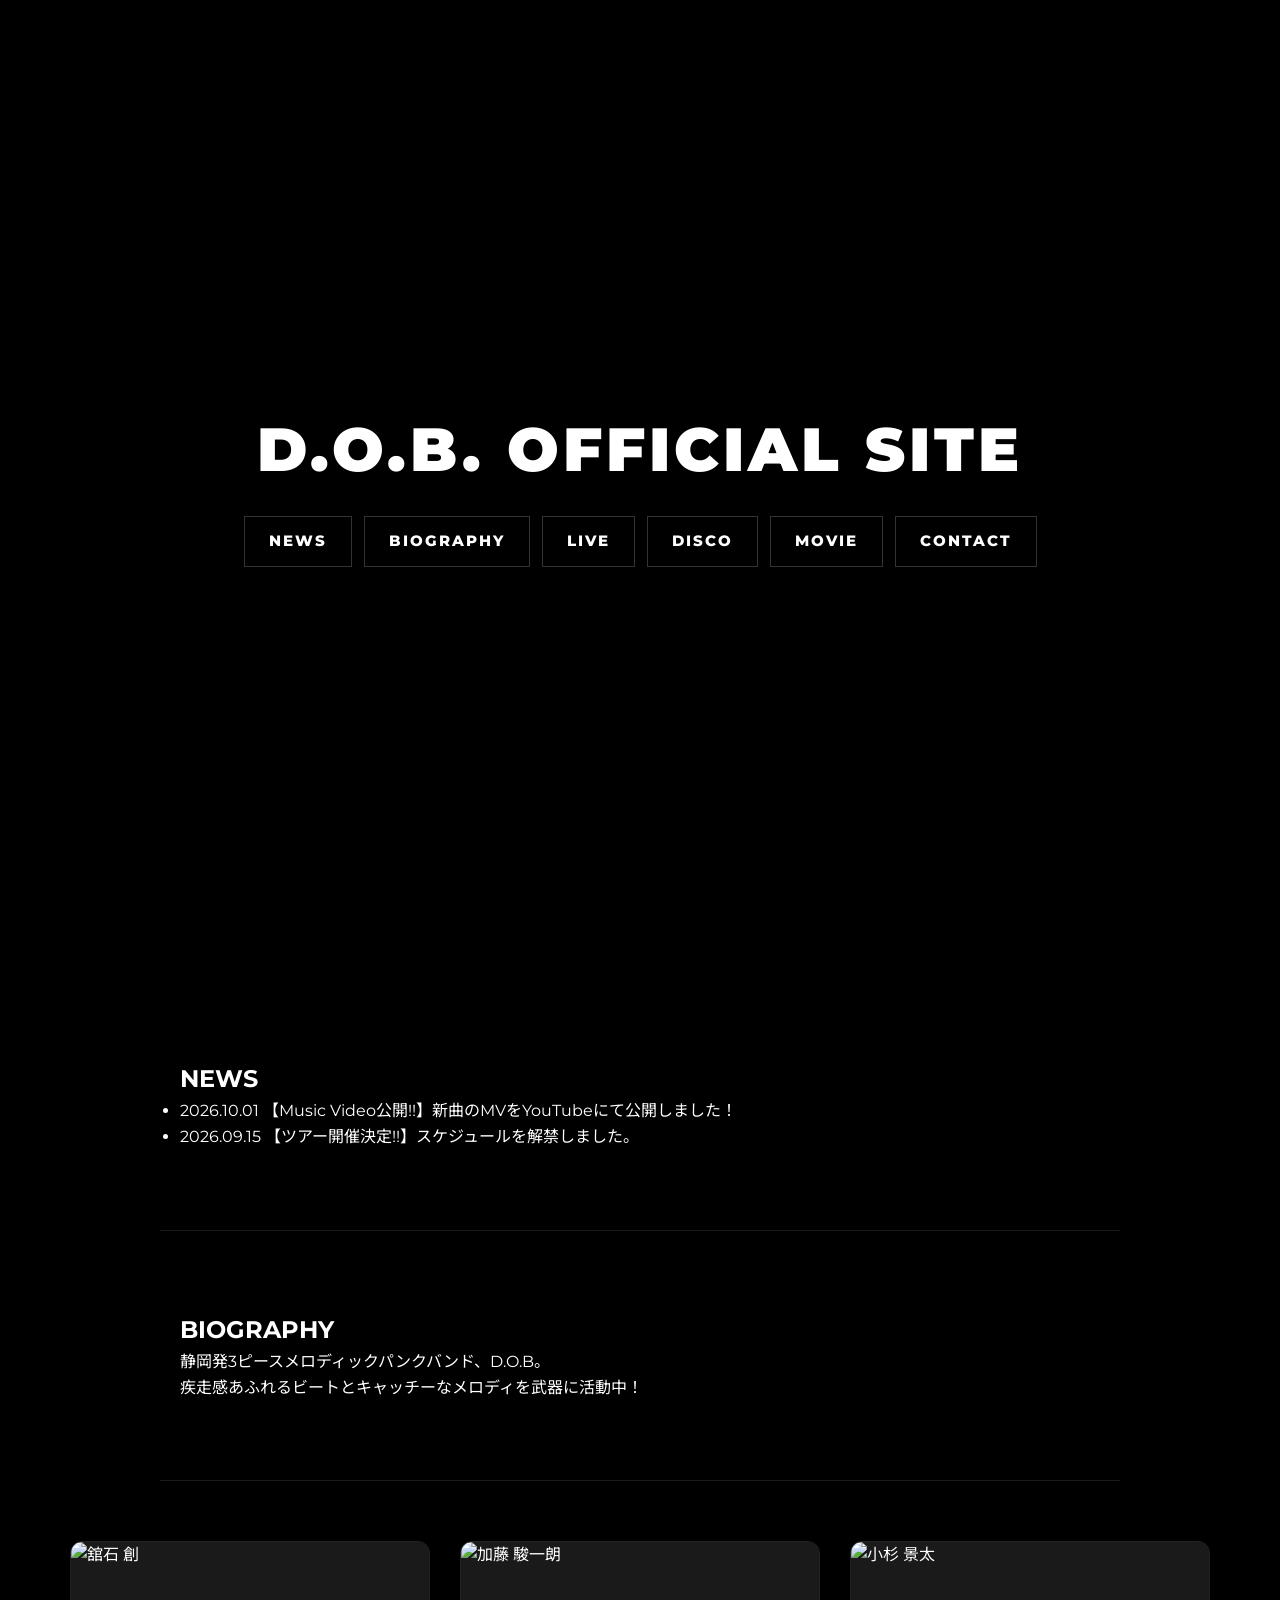
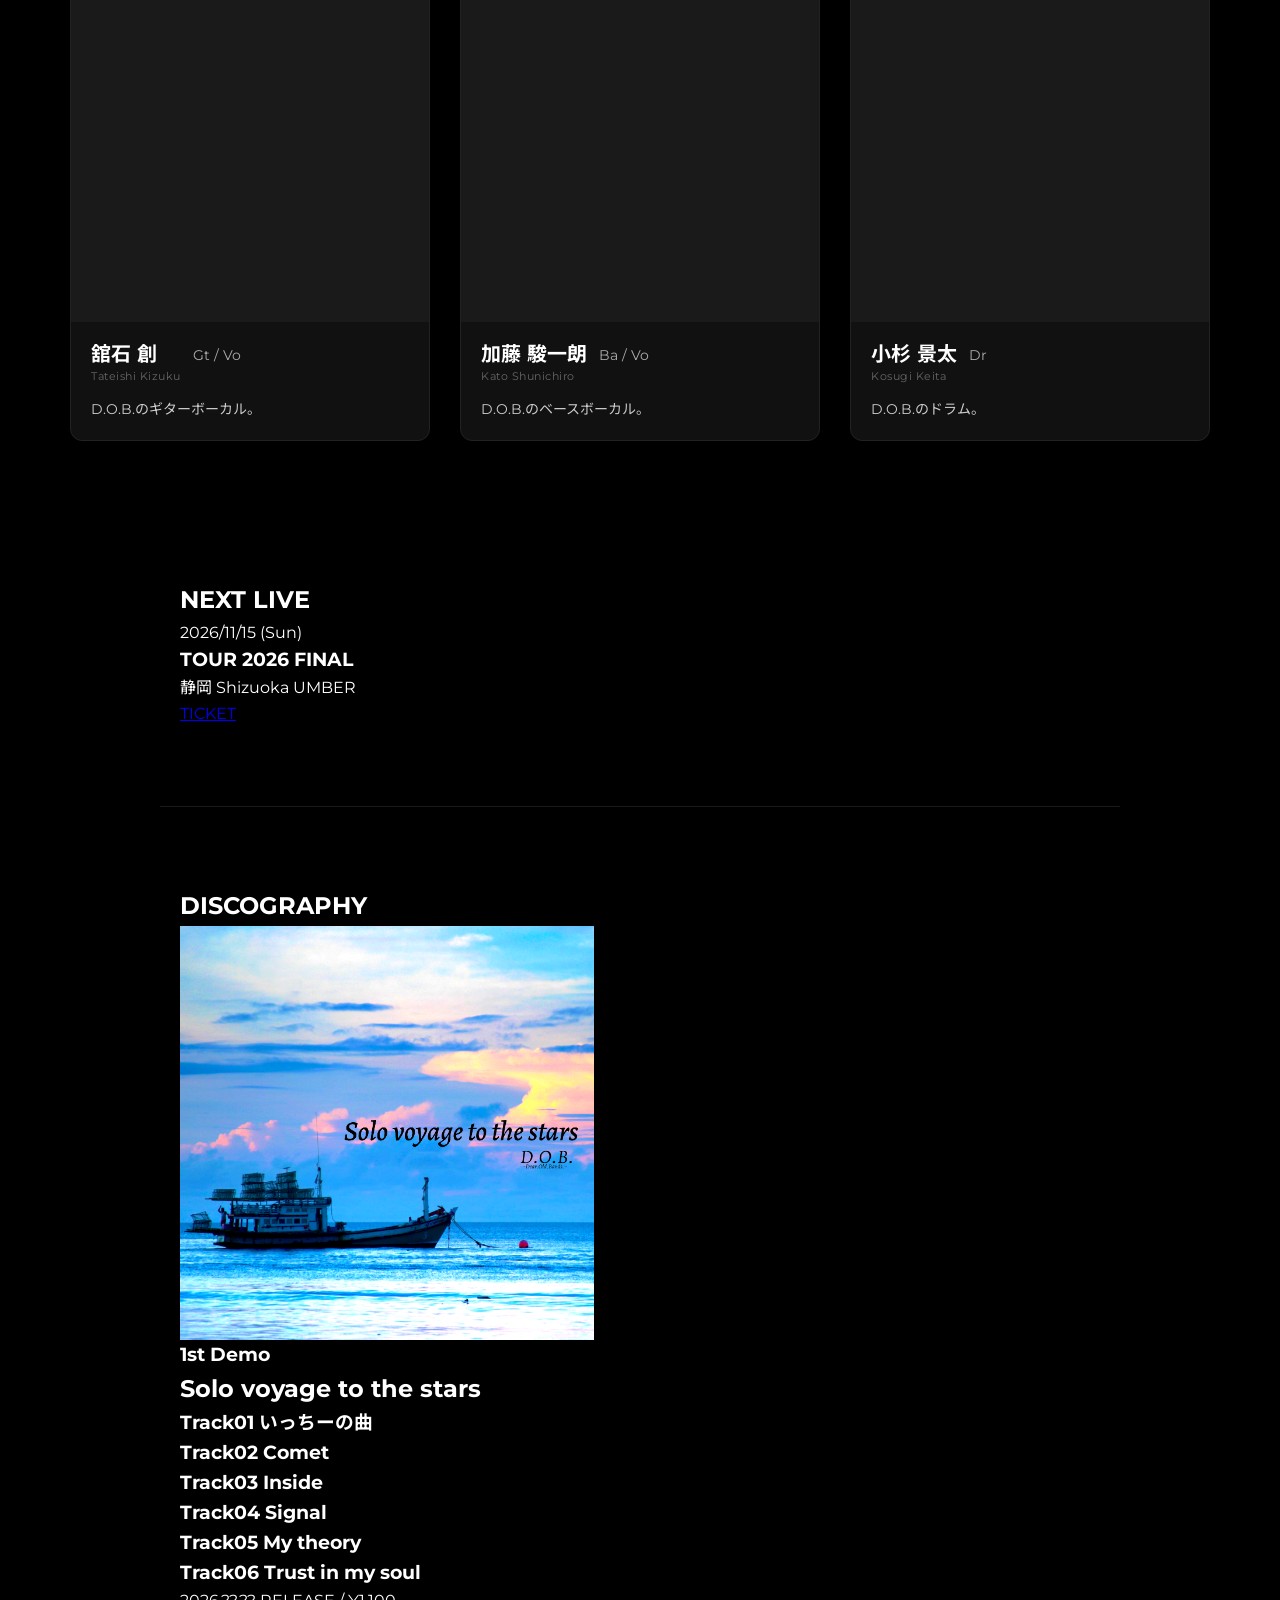
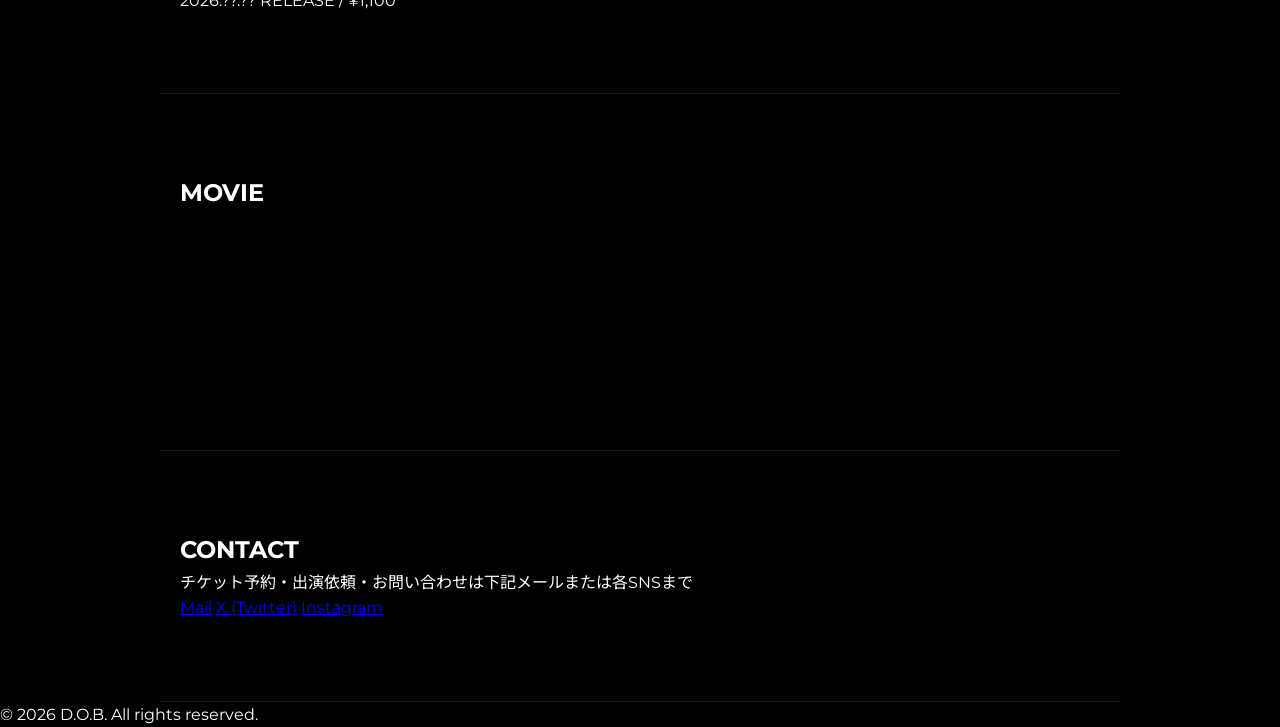
==== commit 378f8b3b: "曲名編集" ====
--- a/index.html
+++ b/index.html
@@ -150,9 +150,9 @@
   <h3>Track01 <span>いっちーの曲</span></h3>
   <h3>Track02 <span>Comet</span></h3>
   <h3>Track03 <span>Inside</span></h3>
-  <h3>Track04 <span>Shorttune</span></h3>
-  <h3>Track05 <span>いっちーの曲2</span></h3>
-  <h3>Track06 <span>I found</span></h3>
+  <h3>Track04 <span>Signal</span></h3>
+  <h3>Track05 <span>My theory</span></h3>
+  <h3>Track06 <span>Trust in my soul</span></h3>
 </div>
 
 
